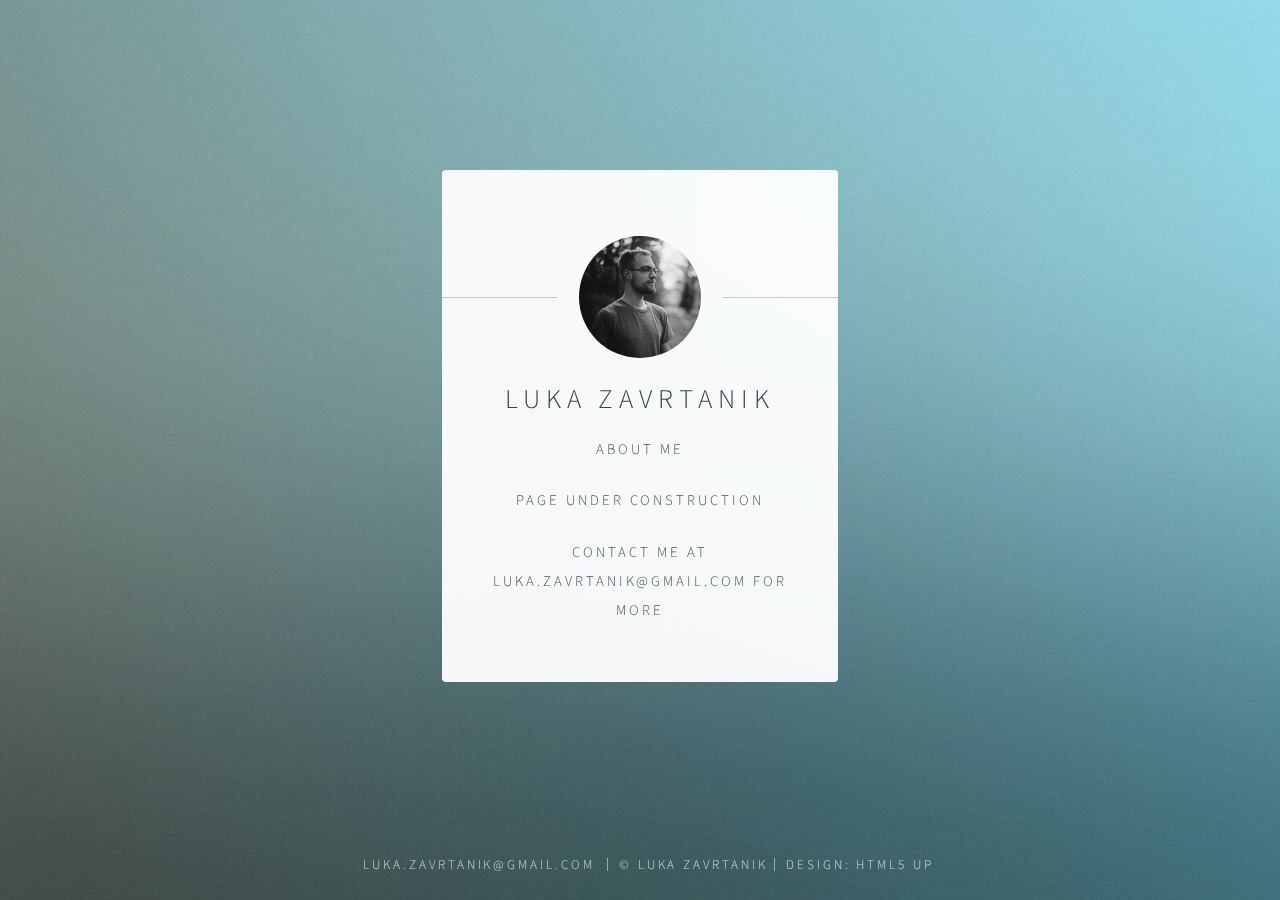
==== about.html @ 583f0cc8 "update" ====
<!DOCTYPE HTML>
<!--
	Identity by HTML5 UP
	html5up.net | @ajlkn
	Free for personal and commercial use under the CCA 3.0 license (html5up.net/license)
-->
<html>
	<head>
		<title>Luka Zavrtanik | My personal website</title>
		<meta charset="utf-8" />
		<meta name="viewport" content="width=device-width, initial-scale=1, user-scalable=no" />
		<link rel="stylesheet" href="assets/css/main.css" />
		<noscript><link rel="stylesheet" href="assets/css/noscript.css" /></noscript>
	</head>
	<body class="is-preload">

		<!-- Wrapper -->
			<div id="wrapper">

				<!-- Main -->
					<section id="main">
						<header>
							<span class="avatar"><img src="images/avatar.jpg" alt="" /></span>
							<h1>Luka Zavrtanik</h1>
							<p>About me</p>
							<!-- <a href="#" class="button">Contact</a>
							<a href="#" class="button">CV</a> -->
						</header>
						<p>Page under construction</p>
						<p>Contact me at luka.zavrtanik@gmail.com for more</p>
						<footer>
							<ul class="icons">
								<!-- <li><a href="https://www.linkedin.com/in/luka-zavrtanik-80b52b166/" class="icon brands fa-linkedin">Twitter</a></li> -->
								<!-- <li><a href="#" class="icon brands fa-instagram">Instagram</a></li> -->
								<!-- <li><a href="#" class="icon brands fa-github">Email</a></li>
								<li><a href="#" class="button">CV</a></li> -->
							</ul>
						</footer>
					</section>

				<!-- Footer -->
					<footer id="footer">
						<ul class="copyright">
							<li>luka.zavrtanik@gmail.com</li>
							<li>&copy; Luka Zavrtanik</li><li>Design: <a href="http://html5up.net">HTML5 UP</a></li>
						</ul>
					</footer>

			</div>

		<!-- Scripts -->
			<script>
				if ('addEventListener' in window) {
					window.addEventListener('load', function() { document.body.className = document.body.className.replace(/\bis-preload\b/, ''); });
					document.body.className += (navigator.userAgent.match(/(MSIE|rv:11\.0)/) ? ' is-ie' : '');
				}
			</script>

	</body>
</html>
---- assets/css/main.css ----
@import url(fontawesome-all.min.css);
@import url("https://fonts.googleapis.com/css?family=Source+Sans+Pro:300");

/*
	Identity by HTML5 UP
	html5up.net | @ajlkn
	Free for personal and commercial use under the CCA 3.0 license (html5up.net/license)
*/

/* Icon (alt) */

	html, body, div, span, applet, object,
	iframe, h1, h2, h3, h4, h5, h6, p, blockquote,
	pre, a, abbr, acronym, address, big, cite,
	code, del, dfn, em, img, ins, kbd, q, s, samp,
	small, strike, strong, sub, sup, tt, var, b,
	u, i, center, dl, dt, dd, ol, ul, li, fieldset,
	form, label, legend, table, caption, tbody,
	tfoot, thead, tr, th, td, article, aside,
	canvas, details, embed, figure, figcaption,
	footer, header, hgroup, menu, nav, output, ruby,
	section, summary, time, mark, audio, video {
		margin: 0;
		padding: 0;
		border: 0;
		font-size: 100%;
		font: inherit;
		vertical-align: baseline;
	}

	article, aside, details, figcaption, figure,
	footer, header, hgroup, menu, nav, section {
		display: block;
	}

	body {
		line-height: 1;
	}

	ol, ul {
		list-style: none;
	}

	blockquote, q {
		quotes: none;
	}

		blockquote:before, blockquote:after, q:before, q:after {
			content: '';
			content: none;
		}

	table {
		border-collapse: collapse;
		border-spacing: 0;
	}

	body {
		-webkit-text-size-adjust: none;
	}

	mark {
		background-color: transparent;
		color: inherit;
	}

	input::-moz-focus-inner {
		border: 0;
		padding: 0;
	}

	input, select, textarea {
		-moz-appearance: none;
		-webkit-appearance: none;
		-ms-appearance: none;
		appearance: none;
	}

/* Basic */

	@media screen and (max-width: 480px) {

		html, body {
			min-width: 320px;
		}

	}

	html {
		box-sizing: border-box;
	}

	*, *:before, *:after {
		box-sizing: inherit;
	}

	body.is-preload *, body.is-preload *:before, body.is-preload *:after {
		-moz-animation: none !important;
		-webkit-animation: none !important;
		-ms-animation: none !important;
		animation: none !important;
		-moz-transition: none !important;
		-webkit-transition: none !important;
		-ms-transition: none !important;
		transition: none !important;
	}

	html {
		height: 100%;
	}

	body {
		height: 100%;
		background-color: #ffffff;
		background-image: url("images/overlay.png"), -moz-linear-gradient(60deg, rgba(8, 41, 5, 0.5) 5%, rgba(0, 228, 255, 0.35)), url("../../images/bg.jpg");
		background-image: url("images/overlay.png"), -webkit-linear-gradient(60deg,  rgba(8, 41, 5, 0.5) 5%, rgba(0, 228, 255, 0.35)), url("../../images/bg.jpg");
		background-image: url("images/overlay.png"), -ms-linear-gradient(60deg, rgba(8, 41, 5, 0.5) 5%, rgba(0, 228, 255, 0.35)), url("../../images/bg.jpg");
		background-image: url("images/overlay.png"), linear-gradient(60deg, rgba(8, 41, 5, 0.5) 5%, rgba(0, 228, 255, 0.35)), url("../../images/bg.jpg");
		background-repeat: repeat,			no-repeat,			no-repeat;
		background-size: 100px 100px, cover,				cover;
		background-position: top left,		center center,		bottom center;
		background-attachment: fixed,			fixed,				fixed;
	}

		body:after {
			content: '';
			display: block;
			position: fixed;
			top: 0;
			left: 0;
			width: 100%;
			height: inherit;
			opacity: 0;
			z-index: 1;
			background-color: #ffffff;
			background-image: url("images/overlay.png"), -moz-linear-gradient(60deg, rgba(8, 41, 5, 0.5) 5%, rgba(0, 228, 255, 0.35));
			background-image: url("images/overlay.png"), -webkit-linear-gradient(60deg, rgba(8, 41, 5, 0.5) 5%, rgba(0, 228, 255, 0.35));
			background-image: url("images/overlay.png"), -ms-linear-gradient(60deg, rgba(8, 41, 5, 0.5) 5%, rgba(0, 228, 255, 0.35));
			background-image: url("images/overlay.png"), linear-gradient(60deg,  rgba(8, 41, 5, 0.5) 5%, rgba(0, 228, 255, 0.35));
			background-repeat: repeat,			no-repeat;
			background-size: 100px 100px, cover;
			background-position: top left,		center center;
			-moz-transition: opacity 1.75s ease-out;
			-webkit-transition: opacity 1.75s ease-out;
			-ms-transition: opacity 1.75s ease-out;
			transition: opacity 1.75s ease-out;
		}

		body.is-preload:after {
			opacity: 1;
		}

/* Type */

	body, input, select, textarea {
		color: #414f57;
		font-family: "Source Sans Pro", Helvetica, sans-serif;
		font-size: 14pt;
		font-weight: 300;
		line-height: 2;
		letter-spacing: 0.2em;
		text-transform: uppercase;
	}

		@media screen and (max-width: 1680px) {

			body, input, select, textarea {
				font-size: 11pt;
			}

		}

		@media screen and (max-width: 480px) {

			body, input, select, textarea {
				font-size: 10pt;
				line-height: 1.75;
			}

		}

	a {
		-moz-transition: color 0.2s ease, border-color 0.2s ease;
		-webkit-transition: color 0.2s ease, border-color 0.2s ease;
		-ms-transition: color 0.2s ease, border-color 0.2s ease;
		transition: color 0.2s ease, border-color 0.2s ease;
		color: inherit;
		text-decoration: none;
	}

		a:before {
			-moz-transition: color 0.2s ease, text-shadow 0.2s ease;
			-webkit-transition: color 0.2s ease, text-shadow 0.2s ease;
			-ms-transition: color 0.2s ease, text-shadow 0.2s ease;
			transition: color 0.2s ease, text-shadow 0.2s ease;
		}

		a:hover {
			color: #ff7496;
		}

	strong, b {
		color: #313f47;
	}

	em, i {
		font-style: italic;
	}

	p {
		margin: 0 0 1.5em 0;
	}

	h1, h2, h3, h4, h5, h6 {
		color: #313f47;
		line-height: 1.5;
		margin: 0 0 0.75em 0;
	}

		h1 a, h2 a, h3 a, h4 a, h5 a, h6 a {
			color: inherit;
			text-decoration: none;
		}

	h1 {
		font-size: 1.85em;
		letter-spacing: 0.22em;
		margin: 0 0 0.525em 0;
	}

	h2 {
		font-size: 1.25em;
	}

	h3 {
		font-size: 1em;
	}

	h4 {
		font-size: 1em;
	}

	h5 {
		font-size: 1em;
	}

	h6 {
		font-size: 1em;
	}

	@media screen and (max-width: 480px) {

		h1 {
			font-size: 1.65em;
		}

	}

	sub {
		font-size: 0.8em;
		position: relative;
		top: 0.5em;
	}

	sup {
		font-size: 0.8em;
		position: relative;
		top: -0.5em;
	}

	hr {
		border: 0;
		border-bottom: solid 1px #c8cccf;
		margin: 3em 0;
	}

/* Form */

	form {
		margin: 0 0 1.5em 0;
	}

		form > :last-child {
			margin-bottom: 0;
		}

		form > .fields {
			display: -moz-flex;
			display: -webkit-flex;
			display: -ms-flex;
			display: flex;
			-moz-flex-wrap: wrap;
			-webkit-flex-wrap: wrap;
			-ms-flex-wrap: wrap;
			flex-wrap: wrap;
			width: calc(100% + 2.25em);
			margin: -1.125em 0 1.5em -1.125em;
		}

			form > .fields > .field {
				-moz-flex-grow: 0;
				-webkit-flex-grow: 0;
				-ms-flex-grow: 0;
				flex-grow: 0;
				-moz-flex-shrink: 0;
				-webkit-flex-shrink: 0;
				-ms-flex-shrink: 0;
				flex-shrink: 0;
				padding: 1.125em 0 0 1.125em;
				width: calc(100% - 1.125em);
			}

				form > .fields > .field.half {
					width: calc(50% - 0.5625em);
				}

				form > .fields > .field.third {
					width: calc(100%/3 - 0.375em);
				}

				form > .fields > .field.quarter {
					width: calc(25% - 0.28125em);
				}

		@media screen and (max-width: 480px) {

			form > .fields {
				width: calc(100% + 2.25em);
				margin: -1.125em 0 1.5em -1.125em;
			}

				form > .fields > .field {
					padding: 1.125em 0 0 1.125em;
					width: calc(100% - 1.125em);
				}

					form > .fields > .field.half {
						width: calc(100% - 1.125em);
					}

					form > .fields > .field.third {
						width: calc(100% - 1.125em);
					}

					form > .fields > .field.quarter {
						width: calc(100% - 1.125em);
					}

		}

	label {
		color: #313f47;
		display: block;
		font-size: 0.9em;
		margin: 0 0 0.75em 0;
	}

	input[type="text"],
	input[type="password"],
	input[type="email"],
	input[type="tel"],
	select,
	textarea {
		-moz-appearance: none;
		-webkit-appearance: none;
		-ms-appearance: none;
		appearance: none;
		border-radius: 4px;
		border: solid 1px #c8cccf;
		color: inherit;
		display: block;
		outline: 0;
		padding: 0 1em;
		text-decoration: none;
		width: 100%;
	}

		input[type="text"]:invalid,
		input[type="password"]:invalid,
		input[type="email"]:invalid,
		input[type="tel"]:invalid,
		select:invalid,
		textarea:invalid {
			box-shadow: none;
		}

		input[type="text"]:focus,
		input[type="password"]:focus,
		input[type="email"]:focus,
		input[type="tel"]:focus,
		select:focus,
		textarea:focus {
			border-color: #ff7496;
		}

	select {
		background-image: url("data:image/svg+xml;charset=utf8,%3Csvg xmlns='http://www.w3.org/2000/svg' width='40' height='40' preserveAspectRatio='none' viewBox='0 0 40 40'%3E%3Cpath d='M9.4,12.3l10.4,10.4l10.4-10.4c0.2-0.2,0.5-0.4,0.9-0.4c0.3,0,0.6,0.1,0.9,0.4l3.3,3.3c0.2,0.2,0.4,0.5,0.4,0.9 c0,0.4-0.1,0.6-0.4,0.9L20.7,31.9c-0.2,0.2-0.5,0.4-0.9,0.4c-0.3,0-0.6-0.1-0.9-0.4L4.3,17.3c-0.2-0.2-0.4-0.5-0.4-0.9 c0-0.4,0.1-0.6,0.4-0.9l3.3-3.3c0.2-0.2,0.5-0.4,0.9-0.4S9.1,12.1,9.4,12.3z' fill='%23c8cccf' /%3E%3C/svg%3E");
		background-size: 1.25rem;
		background-repeat: no-repeat;
		background-position: calc(100% - 1rem) center;
		height: 2.75em;
		padding-right: 2.75em;
		text-overflow: ellipsis;
	}

		select option {
			color: #313f47;
			background: #ffffff;
		}

		select:focus::-ms-value {
			background-color: transparent;
		}

		select::-ms-expand {
			display: none;
		}

	input[type="text"],
	input[type="password"],
	input[type="email"],
	select {
		height: 2.75em;
	}

	textarea {
		padding: 0.75em 1em;
	}

	input[type="checkbox"],
	input[type="radio"] {
		-moz-appearance: none;
		-webkit-appearance: none;
		-ms-appearance: none;
		appearance: none;
		display: block;
		float: left;
		margin-right: -2em;
		opacity: 0;
		width: 1em;
		z-index: -1;
	}

		input[type="checkbox"] + label,
		input[type="radio"] + label {
			text-decoration: none;
			color: #414f57;
			cursor: pointer;
			display: inline-block;
			font-size: 1em;
			font-weight: 300;
			padding-left: 2.4em;
			padding-right: 0.75em;
			position: relative;
		}

			input[type="checkbox"] + label:before,
			input[type="radio"] + label:before {
				-moz-osx-font-smoothing: grayscale;
				-webkit-font-smoothing: antialiased;
				display: inline-block;
				font-style: normal;
				font-variant: normal;
				text-rendering: auto;
				line-height: 1;
				text-transform: none !important;
				font-family: 'Font Awesome 5 Free';
				font-weight: 900;
			}

			input[type="checkbox"] + label:before,
			input[type="radio"] + label:before {
				border-radius: 4px;
				border: solid 1px #c8cccf;
				content: '';
				display: inline-block;
				font-size: 0.8em;
				height: 2.0625em;
				left: 0;
				line-height: 2.0625em;
				position: absolute;
				text-align: center;
				top: 0.15em;
				width: 2.0625em;
			}

		input[type="checkbox"]:checked + label:before,
		input[type="radio"]:checked + label:before {
			color: #ff7496;
			content: '\f00c';
		}

		input[type="checkbox"]:focus + label:before,
		input[type="radio"]:focus + label:before {
			border-color: #ff7496;
		}

	input[type="checkbox"] + label:before {
		border-radius: 4px;
	}

	input[type="radio"] + label:before {
		border-radius: 100%;
	}

	::-webkit-input-placeholder {
		color: #616f77 !important;
		opacity: 1.0;
	}

	:-moz-placeholder {
		color: #616f77 !important;
		opacity: 1.0;
	}

	::-moz-placeholder {
		color: #616f77 !important;
		opacity: 1.0;
	}

	:-ms-input-placeholder {
		color: #616f77 !important;
		opacity: 1.0;
	}

/* Icon */

	.icon {
		text-decoration: none;
		position: relative;
		border-bottom: none;
	}

		.icon:before {
			-moz-osx-font-smoothing: grayscale;
			-webkit-font-smoothing: antialiased;
			display: inline-block;
			font-style: normal;
			font-variant: normal;
			text-rendering: auto;
			line-height: 1;
			text-transform: none !important;
			font-family: 'Font Awesome 5 Free';
			font-weight: 400;
		}

		.icon > .label {
			display: none;
		}

		.icon:before {
			line-height: inherit;
		}

		.icon.solid:before {
			font-weight: 900;
		}

		.icon.brands:before {
			font-family: 'Font Awesome 5 Brands';
		}

/* List */

	ol {
		list-style: decimal;
		margin: 0 0 1.5em 0;
		padding-left: 1.25em;
	}

		ol li {
			padding-left: 0.25em;
		}

	ul {
		list-style: disc;
		margin: 0 0 1.5em 0;
		padding-left: 1em;
	}

		ul li {
			padding-left: 0.5em;
		}

		ul.alt {
			list-style: none;
			padding-left: 0;
		}

			ul.alt li {
				border-top: solid 1px #c8cccf;
				padding: 0.5em 0;
			}

				ul.alt li:first-child {
					border-top: 0;
					padding-top: 0;
				}

	dl {
		margin: 0 0 1.5em 0;
	}

		dl dt {
			display: block;
			margin: 0 0 0.75em 0;
		}

		dl dd {
			margin-left: 1.5em;
		}

/* Actions */

	ul.actions {
		display: -moz-flex;
		display: -webkit-flex;
		display: -ms-flex;
		display: flex;
		cursor: default;
		list-style: none;
		margin-left: -0.75em;
		padding-left: 0;
	}

		ul.actions li {
			padding: 0 0 0 0.75em;
			vertical-align: middle;
		}

		ul.actions.special {
			-moz-justify-content: center;
			-webkit-justify-content: center;
			-ms-justify-content: center;
			justify-content: center;
			width: 100%;
			margin-left: 0;
		}

			ul.actions.special li:first-child {
				padding-left: 0;
			}

		ul.actions.stacked {
			-moz-flex-direction: column;
			-webkit-flex-direction: column;
			-ms-flex-direction: column;
			flex-direction: column;
			margin-left: 0;
		}

			ul.actions.stacked li {
				padding: 0.975em 0 0 0;
			}

				ul.actions.stacked li:first-child {
					padding-top: 0;
				}

		ul.actions.fit {
			width: calc(100% + 0.75em);
		}

			ul.actions.fit li {
				-moz-flex-grow: 1;
				-webkit-flex-grow: 1;
				-ms-flex-grow: 1;
				flex-grow: 1;
				-moz-flex-shrink: 1;
				-webkit-flex-shrink: 1;
				-ms-flex-shrink: 1;
				flex-shrink: 1;
				width: 100%;
			}

				ul.actions.fit li > * {
					width: 100%;
				}

			ul.actions.fit.stacked {
				width: 100%;
			}

		@media screen and (max-width: 480px) {

			ul.actions:not(.fixed) {
				-moz-flex-direction: column;
				-webkit-flex-direction: column;
				-ms-flex-direction: column;
				flex-direction: column;
				margin-left: 0;
				width: 100% !important;
			}

				ul.actions:not(.fixed) li {
					-moz-flex-grow: 1;
					-webkit-flex-grow: 1;
					-ms-flex-grow: 1;
					flex-grow: 1;
					-moz-flex-shrink: 1;
					-webkit-flex-shrink: 1;
					-ms-flex-shrink: 1;
					flex-shrink: 1;
					padding: 0.75em 0 0 0;
					text-align: center;
					width: 100%;
				}

					ul.actions:not(.fixed) li > * {
						width: 100%;
					}

					ul.actions:not(.fixed) li:first-child {
						padding-top: 0;
					}

					ul.actions:not(.fixed) li input[type="submit"],
					ul.actions:not(.fixed) li input[type="reset"],
					ul.actions:not(.fixed) li input[type="button"],
					ul.actions:not(.fixed) li button,
					ul.actions:not(.fixed) li .button {
						width: 100%;
					}

						ul.actions:not(.fixed) li input[type="submit"].icon:before,
						ul.actions:not(.fixed) li input[type="reset"].icon:before,
						ul.actions:not(.fixed) li input[type="button"].icon:before,
						ul.actions:not(.fixed) li button.icon:before,
						ul.actions:not(.fixed) li .button.icon:before {
							margin-left: -0.5rem;
						}

		}

/* Icons */

	ul.icons {
		cursor: default;
		list-style: none;
		padding-left: 0;
		margin-top: -0.675em;
	}

		ul.icons li {
			display: inline-block;
			padding: 0.675em 0.5em;
		}

			ul.icons li a {
				text-decoration: none;
				position: relative;
				display: block;
				width: 3.75em;
				height: 3.75em;
				border-radius: 100%;
				border: solid 1px #c8cccf;
				line-height: 3.75em;
				overflow: hidden;
				text-align: center;
				text-indent: 3.75em;
				white-space: nowrap;
			}

				ul.icons li a:before {
					-moz-osx-font-smoothing: grayscale;
					-webkit-font-smoothing: antialiased;
					display: inline-block;
					font-style: normal;
					font-variant: normal;
					text-rendering: auto;
					line-height: 1;
					text-transform: none !important;
					font-family: 'Font Awesome 5 Free';
					font-weight: 400;
				}

				ul.icons li a:before {
					color: #ffffff;
					text-shadow: 1.25px 0px 0px #c8cccf, -1.25px 0px 0px #c8cccf, 0px 1.25px 0px #c8cccf, 0px -1.25px 0px #c8cccf;
				}

				ul.icons li a:hover:before {
					text-shadow: 1.25px 0px 0px #ff7496, -1.25px 0px 0px #ff7496, 0px 1.25px 0px #ff7496, 0px -1.25px 0px #ff7496;
				}

				ul.icons li a:before {
					position: absolute;
					top: 0;
					left: 0;
					width: inherit;
					height: inherit;
					font-size: 1.85rem;
					line-height: inherit;
					text-align: center;
					text-indent: 0;
				}

				ul.icons li a:hover {
					border-color: #ff7496;
				}

		@media screen and (max-width: 480px) {

			ul.icons li a:before {
				font-size: 1.5rem;
			}

		}

/* Button */

	input[type="submit"],
	input[type="reset"],
	input[type="button"],
	button,
	.button {
		-moz-appearance: none;
		-webkit-appearance: none;
		-ms-appearance: none;
		appearance: none;
		-moz-transition: background-color 0.2s ease-in-out, border-color 0.2s ease-in-out, color 0.2s ease-in-out;
		-webkit-transition: background-color 0.2s ease-in-out, border-color 0.2s ease-in-out, color 0.2s ease-in-out;
		-ms-transition: background-color 0.2s ease-in-out, border-color 0.2s ease-in-out, color 0.2s ease-in-out;
		transition: background-color 0.2s ease-in-out, border-color 0.2s ease-in-out, color 0.2s ease-in-out;
		display: inline-block;
		height: 2.75em;
		line-height: 2.75em;
		padding: 0 .5em;
		background-color: transparent;
		border-radius: 4px;
		border: solid 1px #c8cccf;
		color: #414f57 !important;
		cursor: pointer;
		text-align: center;
		text-decoration: none;
		white-space: nowrap;
	}

		input[type="submit"]:hover,
		input[type="reset"]:hover,
		input[type="button"]:hover,
		button:hover,
		.button:hover {
			border-color: #ff7496;
			color: #ff7496 !important;
		}

		input[type="submit"].icon,
		input[type="reset"].icon,
		input[type="button"].icon,
		button.icon,
		.button.icon {
			padding-left: 1.35em;
		}

			input[type="submit"].icon:before,
			input[type="reset"].icon:before,
			input[type="button"].icon:before,
			button.icon:before,
			.button.icon:before {
				margin-right: 0.5em;
			}

		input[type="submit"].fit,
		input[type="reset"].fit,
		input[type="button"].fit,
		button.fit,
		.button.fit {
			width: 100%;
		}

		input[type="submit"].small,
		input[type="reset"].small,
		input[type="button"].small,
		button.small,
		.button.small {
			font-size: 0.8em;
		}

		input[type="submit"].large,
		input[type="reset"].large,
		input[type="button"].large,
		button.large,
		.button.large {
			font-size: 1.35em;
		}

		input[type="submit"].disabled, input[type="submit"]:disabled,
		input[type="reset"].disabled,
		input[type="reset"]:disabled,
		input[type="button"].disabled,
		input[type="button"]:disabled,
		button.disabled,
		button:disabled,
		.button.disabled,
		.button:disabled {
			pointer-events: none;
			opacity: 0.5;
		}

/* Main */

	#main {
		-moz-transform-origin: 50% 50%;
		-webkit-transform-origin: 50% 50%;
		-ms-transform-origin: 50% 50%;
		transform-origin: 50% 50%;
		-moz-transform: rotateX(0deg);
		-webkit-transform: rotateX(0deg);
		-ms-transform: rotateX(0deg);
		transform: rotateX(0deg);
		-moz-transition: opacity 1s ease, -moz-transform 1s ease;
		-webkit-transition: opacity 1s ease, -webkit-transform 1s ease;
		-ms-transition: opacity 1s ease, -ms-transform 1s ease;
		transition: opacity 1s ease, transform 1s ease;
		padding: 4.5em 3em 3em 3em ;
		background: #ffffff;
		border-radius: 4px;
		cursor: default;
		max-width: 100%;
		opacity: 0.95;
		position: relative;
		text-align: center;
		width: 27em;
	}

		#main .avatar {
			position: relative;
			display: block;
			margin-bottom: 1.5em;
		}

			#main .avatar img {
				display: block;
				margin: 0 auto;
				border-radius: 100%;
				box-shadow: 0 0 0 1.5em #ffffff;
			}

			#main .avatar:before {
				content: '';
				display: block;
				position: absolute;
				top: 50%;
				left: -3em;
				width: calc(100% + 6em);
				height: 1px;
				z-index: -1;
				background: #c8cccf;
			}

		@media screen and (max-width: 480px) {

			#main {
				padding: 4em 2em 2.5em 2em ;
				width: 100%;
			}

				#main .avatar:before {
					left: -2em;
					width: calc(100% + 4em);
				}

		}

		body.is-preload #main {
			-moz-transform: rotateX(15deg);
			-webkit-transform: rotateX(15deg);
			-ms-transform: rotateX(15deg);
			transform: rotateX(15deg);
			opacity: 0;
		}

/* Footer */

	#footer {
		-moz-align-self: -moz-flex-end;
		-webkit-align-self: -webkit-flex-end;
		-ms-align-self: -ms-flex-end;
		align-self: flex-end;
		width: 100%;
		padding: 1.5em 0 0 0;
		color: rgba(255, 255, 255, 0.75);
		cursor: default;
		text-align: center;
	}

		#footer .copyright {
			margin: 0;
			padding: 0;
			font-size: 0.9em;
			list-style: none;
		}

			#footer .copyright li {
				display: inline-block;
				margin: 0 0 0 0.45em;
				padding: 0 0 0 0.85em;
				border-left: solid 1px rgba(255, 255, 255, 0.5);
				line-height: 1;
			}

				#footer .copyright li:first-child {
					border-left: 0;
				}

/* Wrapper */

	#wrapper {
		display: -moz-flex;
		display: -webkit-flex;
		display: -ms-flex;
		display: flex;
		-moz-align-items: center;
		-webkit-align-items: center;
		-ms-align-items: center;
		align-items: center;
		-moz-justify-content: space-between;
		-webkit-justify-content: space-between;
		-ms-justify-content: space-between;
		justify-content: space-between;
		-moz-flex-direction: column;
		-webkit-flex-direction: column;
		-ms-flex-direction: column;
		flex-direction: column;
		-moz-perspective: 1000px;
		-webkit-perspective: 1000px;
		-ms-perspective: 1000px;
		perspective: 1000px;
		position: relative;
		min-height: 100%;
		padding: 1.5em;
		z-index: 2;
	}

		#wrapper > * {
			z-index: 1;
		}

		#wrapper:before {
			content: '';
			display: block;
		}

		@media screen and (max-width: 360px) {

			#wrapper {
				padding: 0.75em;
			}

		}

		body.is-ie #wrapper {
			height: 100%;
		}
---- assets/css/noscript.css ----
/*
	Identity by HTML5 UP
	html5up.net | @ajlkn
	Free for personal and commercial use under the CCA 3.0 license (html5up.net/license)
*/

/* Basic */

	body:after {
		display: none;
	}

/* Main */

	#main {
		-moz-transform: none !important;
		-webkit-transform: none !important;
		-ms-transform: none !important;
		transform: none !important;
		opacity: 1 !important;
	}
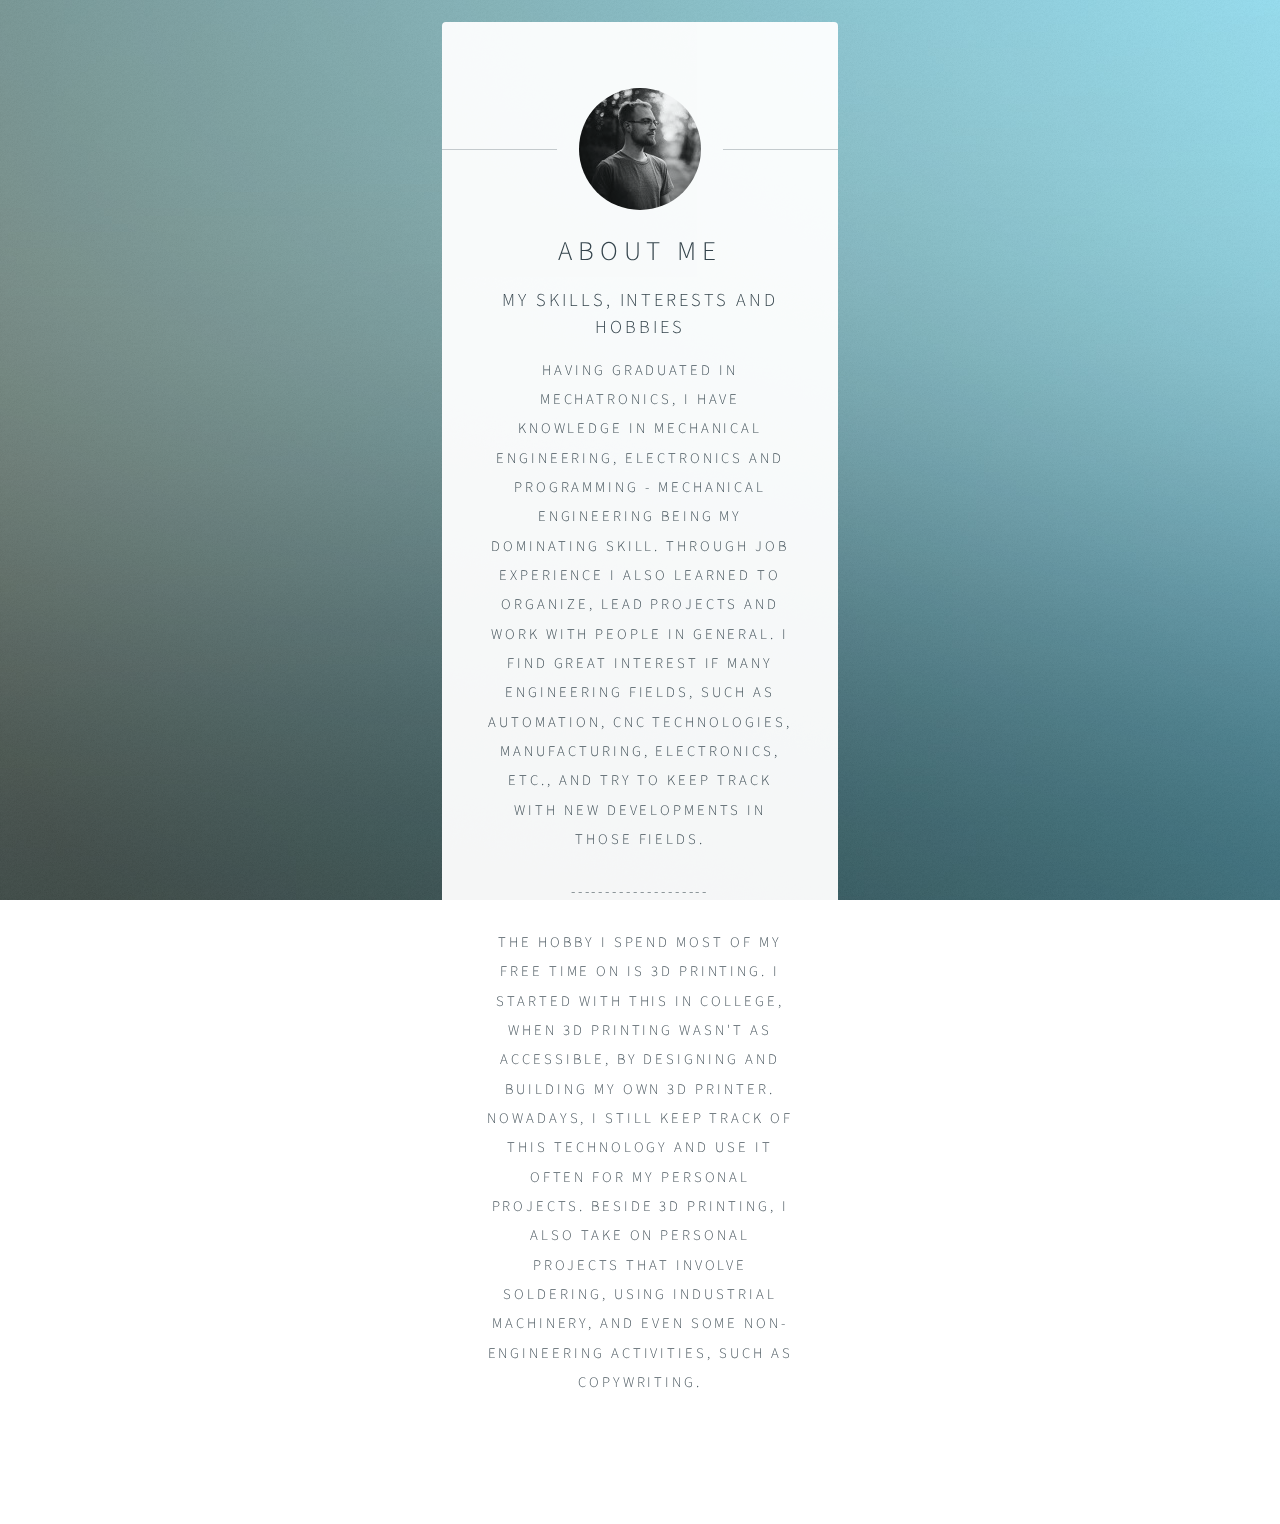
==== commit e38af982: "General update" ====
--- a/about.html
+++ b/about.html
@@ -21,13 +21,26 @@
 					<section id="main">
 						<header>
 							<span class="avatar"><img src="images/avatar.jpg" alt="" /></span>
-							<h1>Luka Zavrtanik</h1>
-							<p>About me</p>
+							<!-- <h1>Luka Zavrtanik</h1>
+							<p>About me</p> -->
+							<h1>About me</h1>
+							<h2>My skills, interests and hobbies</h2>
+							<p>Having graduated in mechatronics, I have knowledge in Mechanical engineering, electronics and programming - Mechanical engineering being my dominating skill.
+								Through job experience I also learned to organize, lead projects and work with people in general.
+								I find great interest if many engineering fields, such as automation, CNC technologies, manufacturing, electronics, etc.,
+								and try to keep track with new developments in those fields.</p>
+								</p>
+							<p>--------------------</p>
+							<p>The hobby I spend most of my free time on is 3D printing. I started with this in college, when 3D printing wasn't as accessible,
+								 by designing and building my own 3D printer. Nowadays, I still keep track of this technology and use it often for my personal projects.
+								 Beside 3D printing, I also take on personal projects that involve soldering, using industrial machinery, and even some non-engineering
+								  activities, such as copywriting.
+							</p>
 							<!-- <a href="#" class="button">Contact</a>
 							<a href="#" class="button">CV</a> -->
 						</header>
-						<p>Page under construction</p>
-						<p>Contact me at luka.zavrtanik@gmail.com for more</p>
+						<!-- <p>Page under construction</p>
+						<p>Contact me at luka.zavrtanik@gmail.com for more</p> -->
 						<footer>
 							<ul class="icons">
 								<!-- <li><a href="https://www.linkedin.com/in/luka-zavrtanik-80b52b166/" class="icon brands fa-linkedin">Twitter</a></li> -->
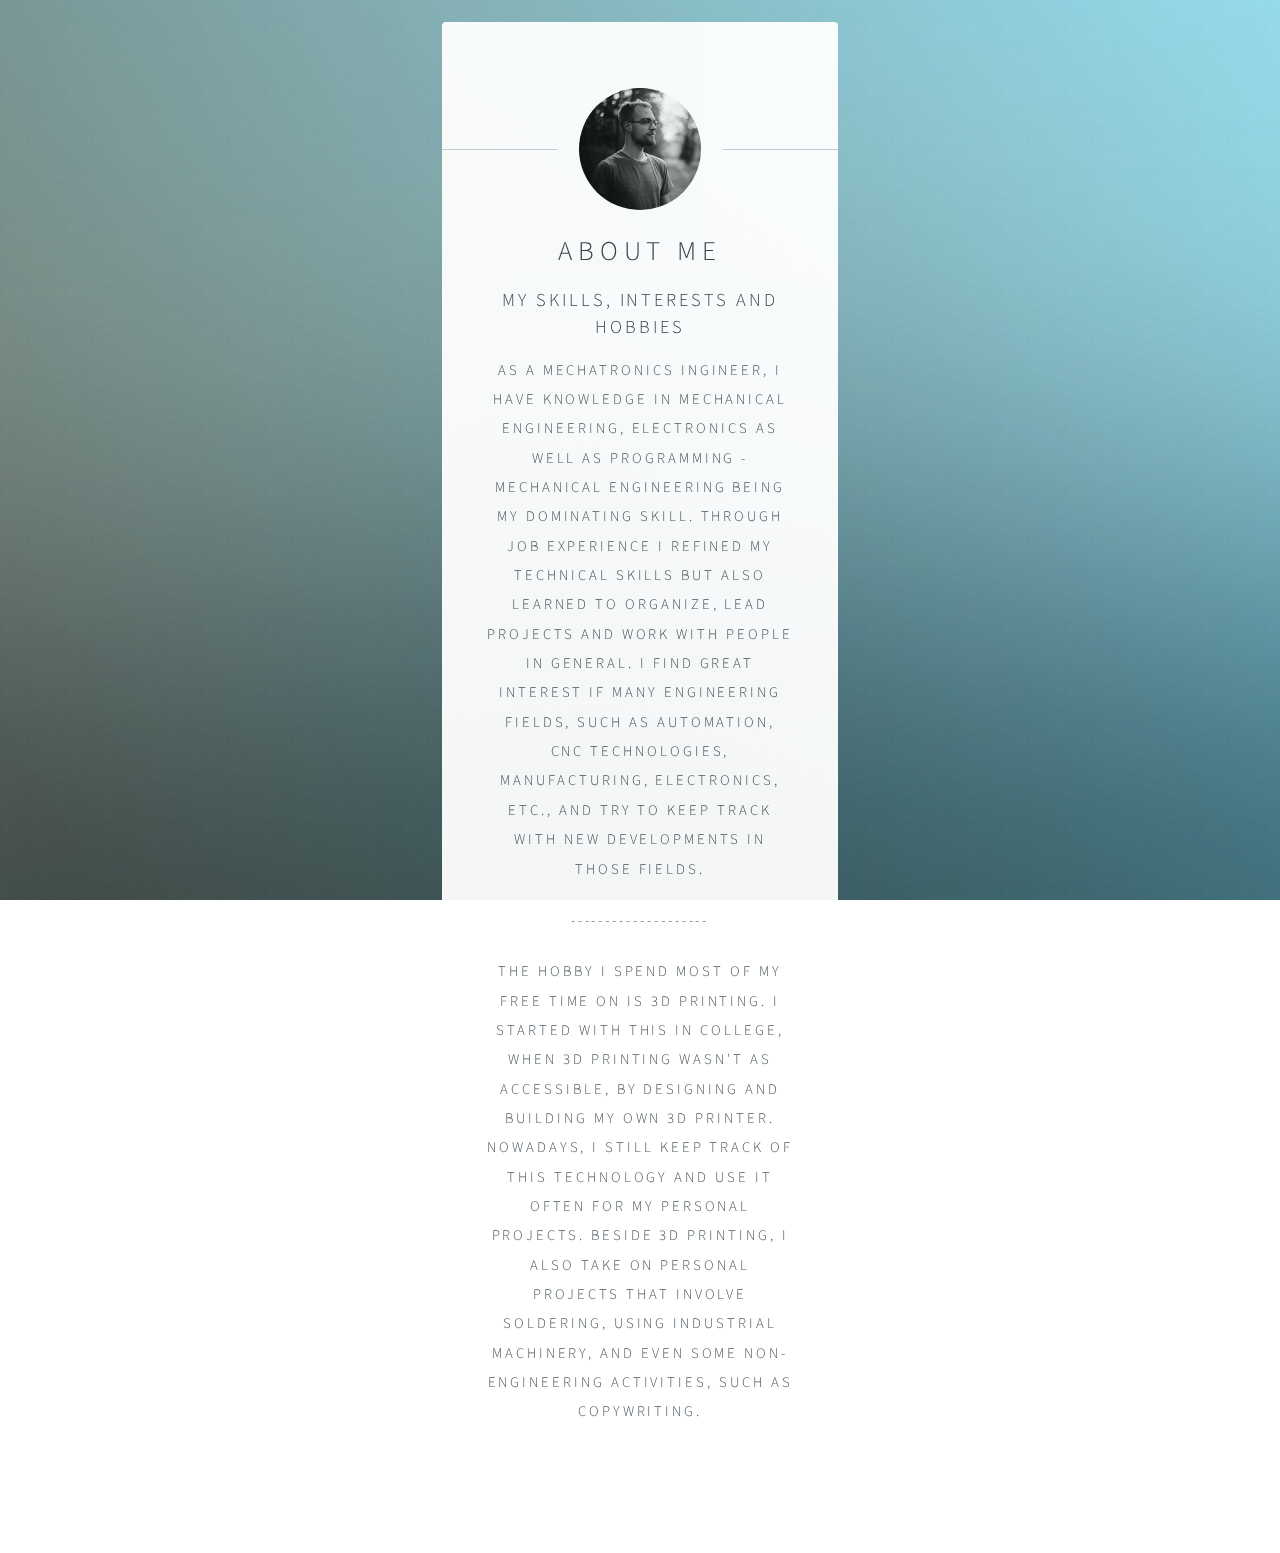
==== commit a7c3775c: "Updated About page" ====
--- a/about.html
+++ b/about.html
@@ -25,8 +25,8 @@
 							<p>About me</p> -->
 							<h1>About me</h1>
 							<h2>My skills, interests and hobbies</h2>
-							<p>Having graduated in mechatronics, I have knowledge in Mechanical engineering, electronics and programming - Mechanical engineering being my dominating skill.
-								Through job experience I also learned to organize, lead projects and work with people in general.
+							<p>As a mechatronics ingineer, I have knowledge in Mechanical engineering, electronics as well as programming - Mechanical engineering being my dominating skill.
+								Through job experience I refined my technical skills but also learned to organize, lead projects and work with people in general.
 								I find great interest if many engineering fields, such as automation, CNC technologies, manufacturing, electronics, etc.,
 								and try to keep track with new developments in those fields.</p>
 								</p>
